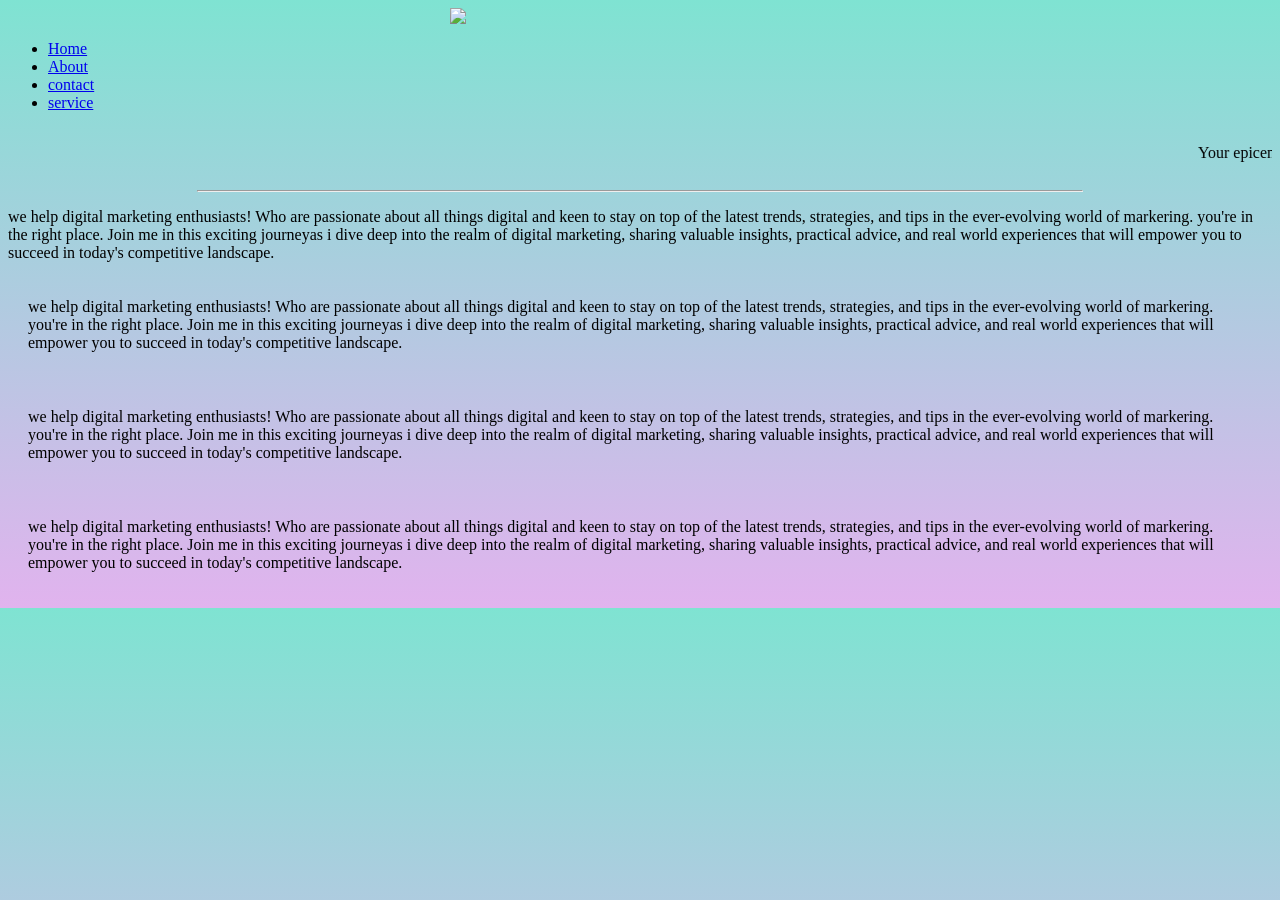
==== index.html @ f800e6cb "Add files via upload" ====
<!DOCTYPE html>
<html>
    <head> 
        <title> Index</title>
        <link rel="stylesheet" href="style.css">

        </head>

        <body style="background-image: linear-gradient(rgb(127, 227,210), rgb(225, 179, 238));">
         <img src="Elanhub.jpeg" style="width: 30%; margin-left: auto;margin-right: auto; display: block;">

            <ul>
                <li><a href="index.html"> Home</a></li>
                <li><a href="about.html"> About</a></li>
                <li><a href="contact.html"> contact</a></li>
                <li><a href="service.html"> service</a></li>
            </ul>
           
        <marquee> 
        <p> Your epicenter for news, opinion, entertainment and inspirational content</p>
        </marquee>
        <hr style="color: black;width: 70%;">
       
        <div>
        <p>
            we help digital marketing enthusiasts! Who are passionate about all things digital
            and keen to stay on top of the latest trends, strategies, and tips in the 
            ever-evolving world of markering. you're in the right place. Join me in this 
            exciting journeyas i dive deep into the realm of digital marketing, sharing
            valuable insights, practical advice, and real world experiences that will 
            empower you to succeed in today's competitive landscape. 
        </p>
        </div>
        <p style="padding: 20px;">
            we help digital marketing enthusiasts! Who are passionate about all things digital
            and keen to stay on top of the latest trends, strategies, and tips in the 
            ever-evolving world of markering. you're in the right place. Join me in this 
            exciting journeyas i dive deep into the realm of digital marketing, sharing
            valuable insights, practical advice, and real world experiences that will 
            empower you to succeed in today's competitive landscape. 
        </p>
        <p style="padding: 20px;">
            we help digital marketing enthusiasts! Who are passionate about all things digital
            and keen to stay on top of the latest trends, strategies, and tips in the 
            ever-evolving world of markering. you're in the right place. Join me in this 
            exciting journeyas i dive deep into the realm of digital marketing, sharing
            valuable insights, practical advice, and real world experiences that will 
            empower you to succeed in today's competitive landscape. 
        </p>
        <p style="padding: 20px;">
            we help digital marketing enthusiasts! Who are passionate about all things digital
            and keen to stay on top of the latest trends, strategies, and tips in the 
            ever-evolving world of markering. you're in the right place. Join me in this 
            exciting journeyas i dive deep into the realm of digital marketing, sharing
            valuable insights, practical advice, and real world experiences that will 
            empower you to succeed in today's competitive landscape. 
        </p>
        </body>
        
    </head>
</html>
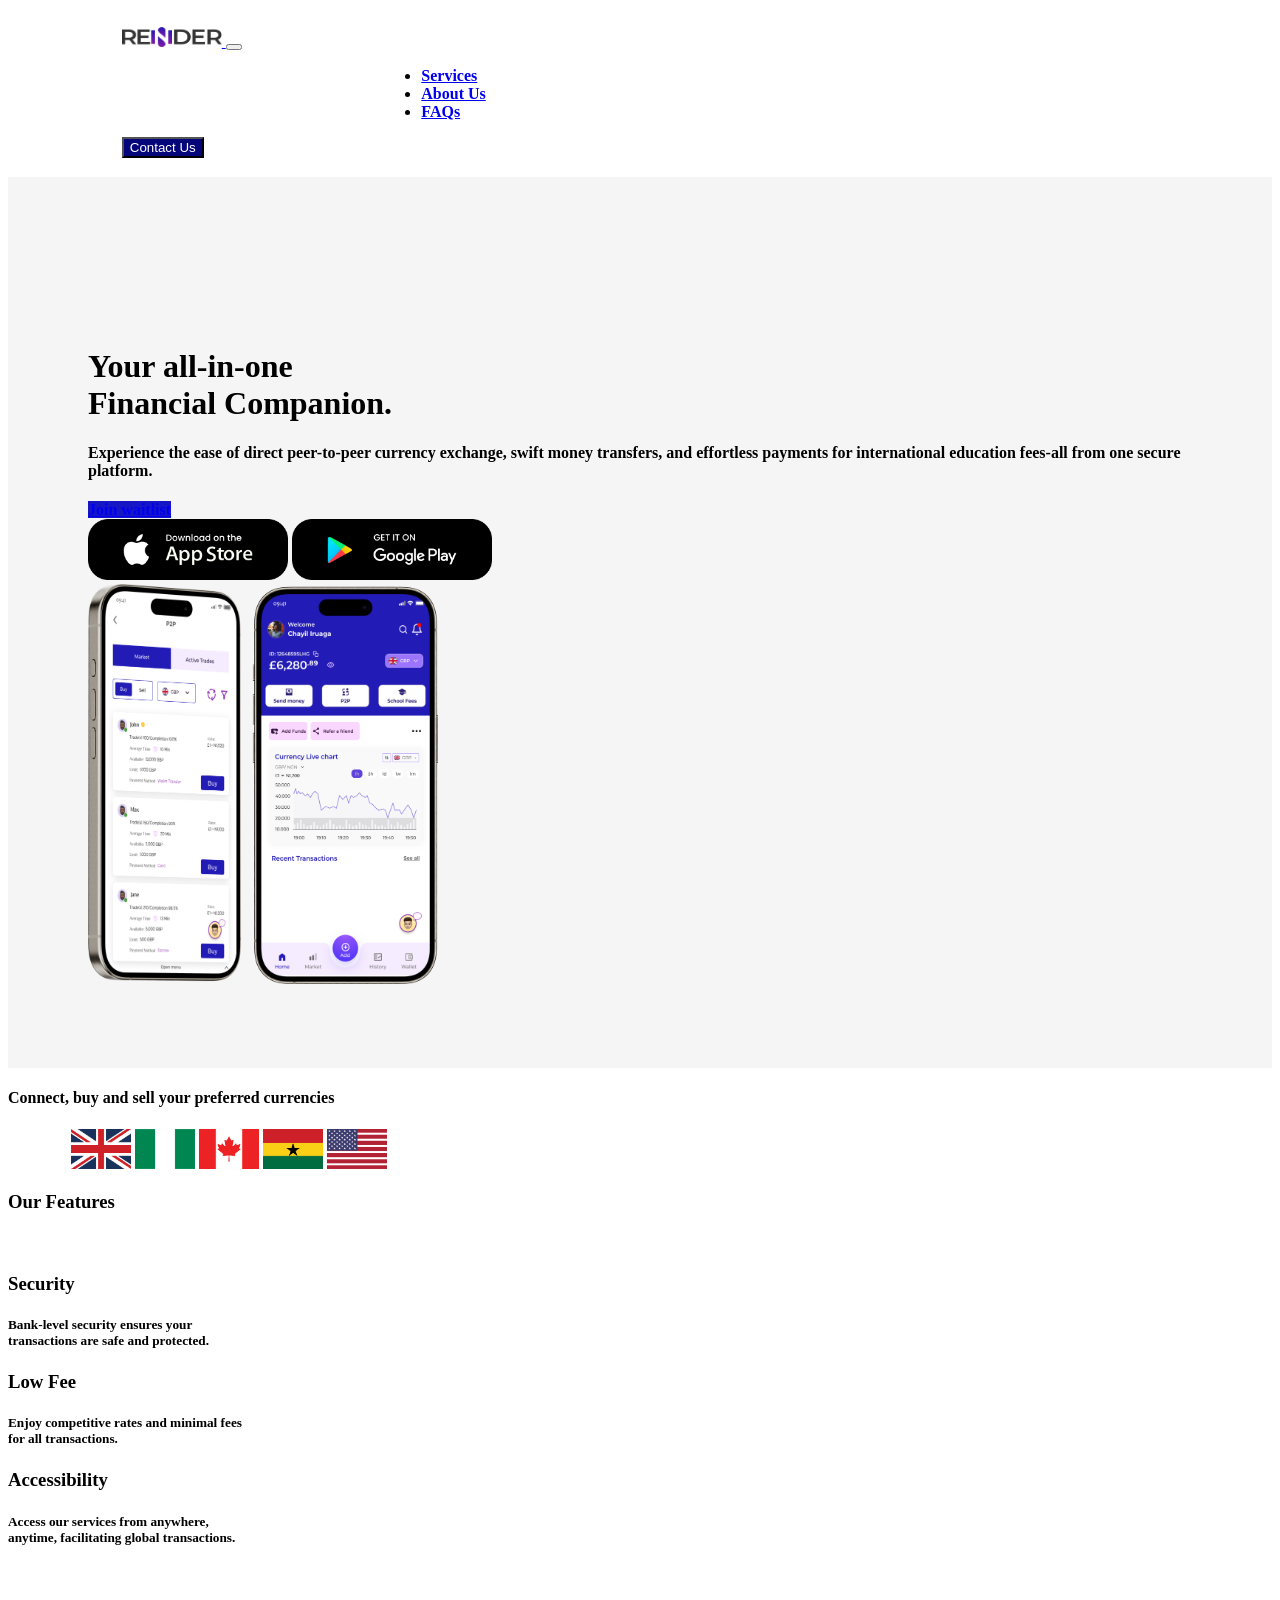
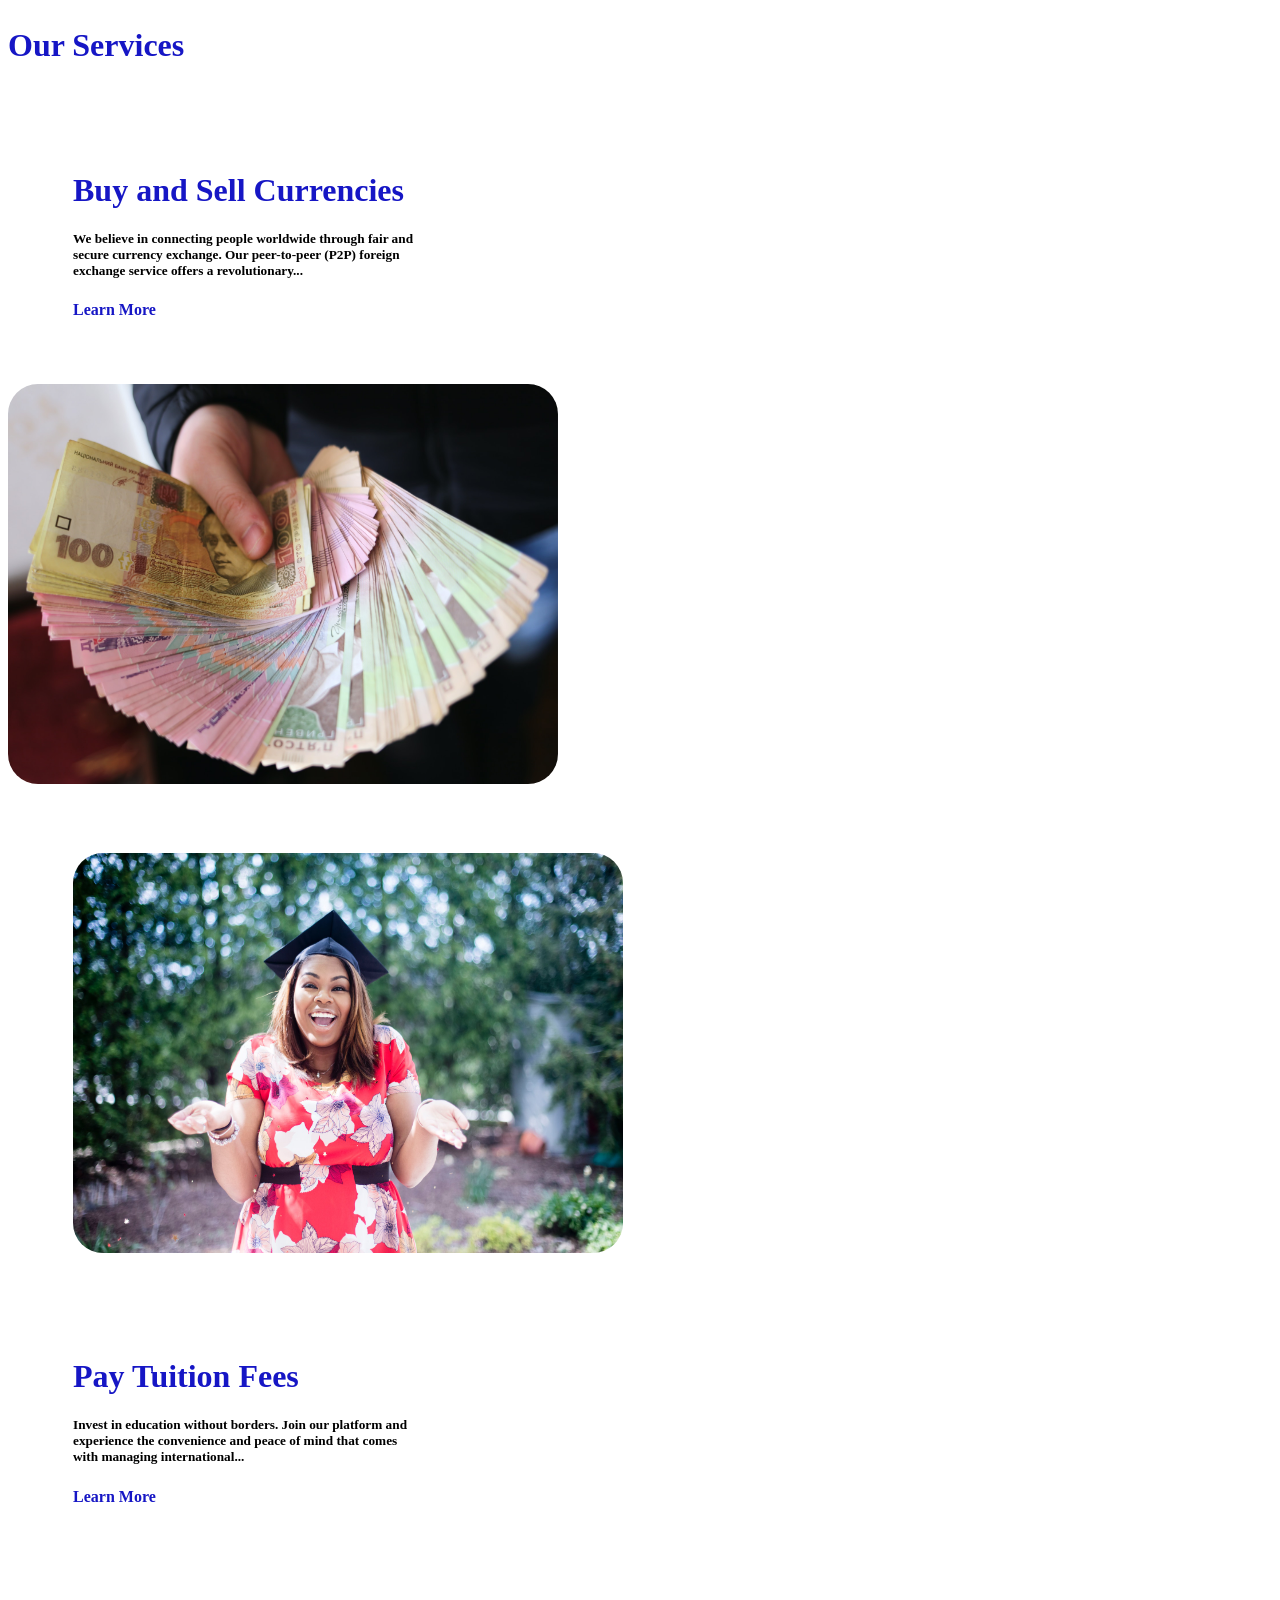
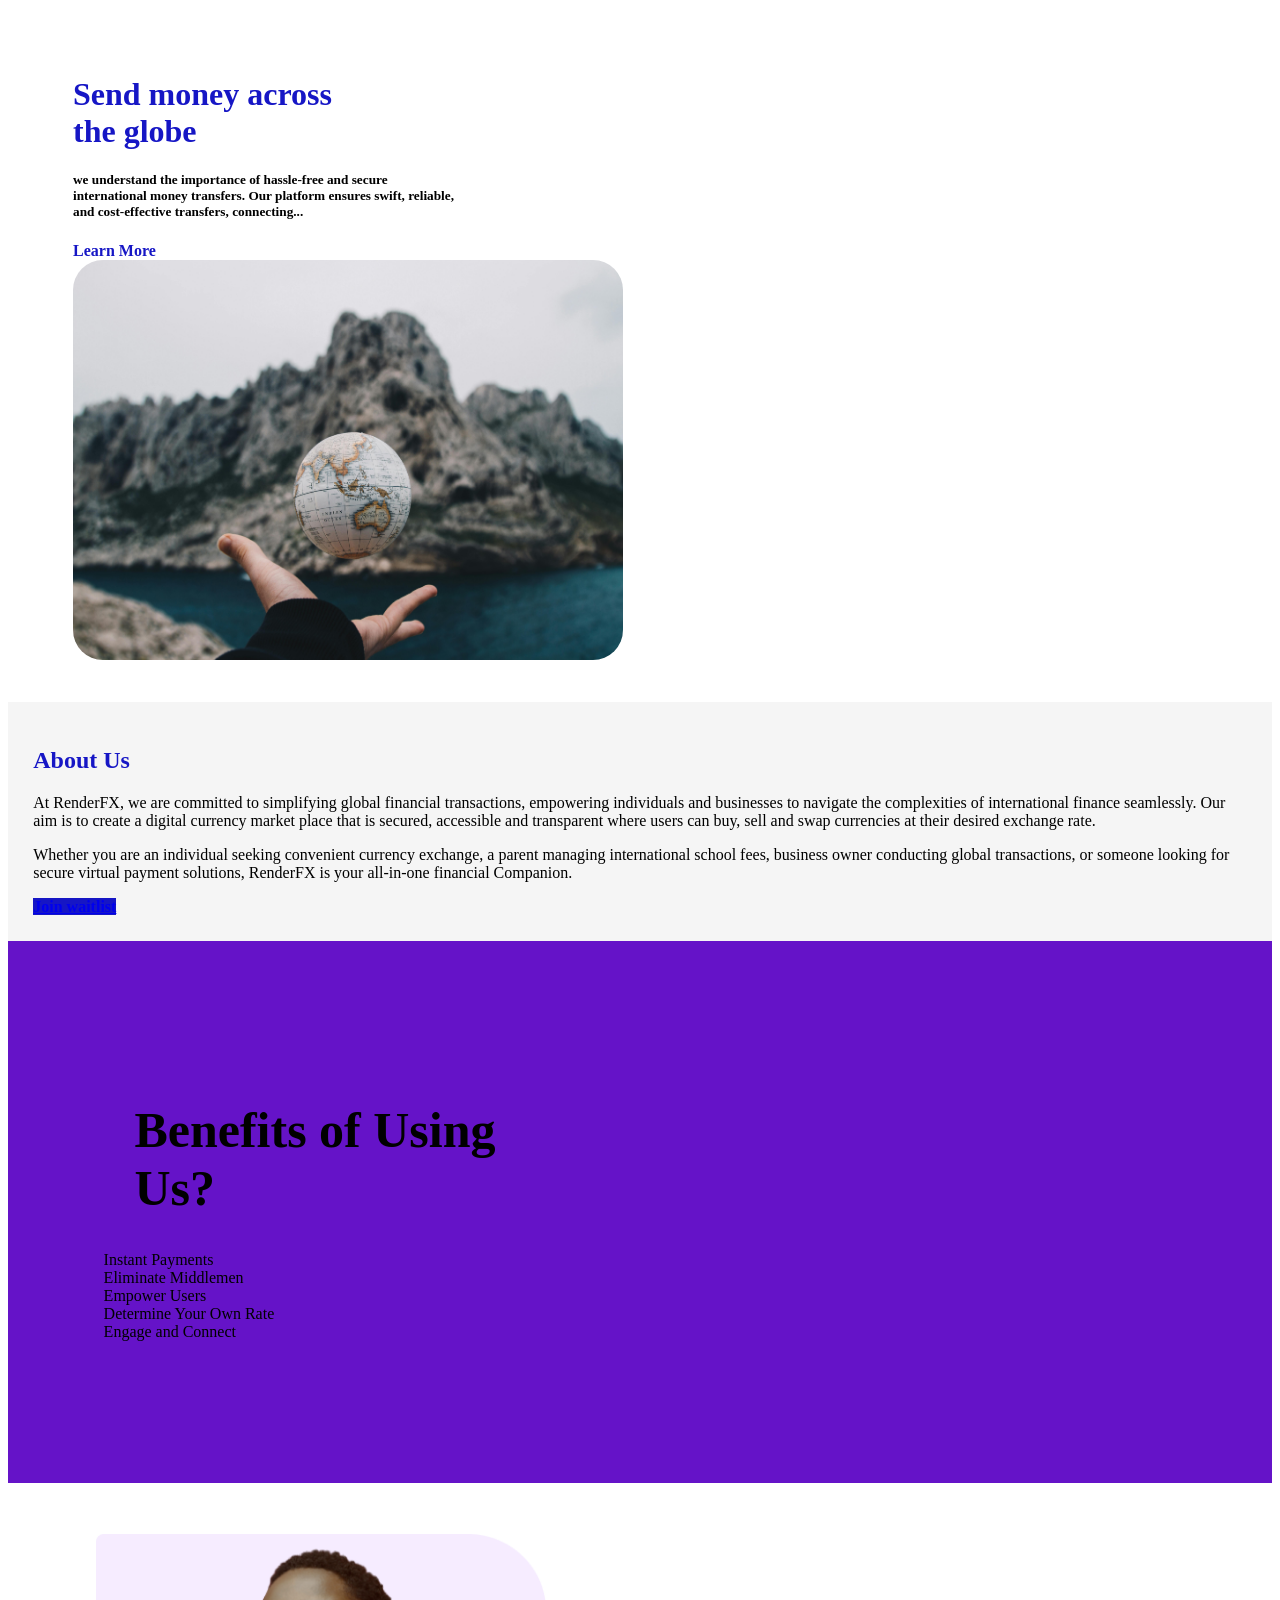
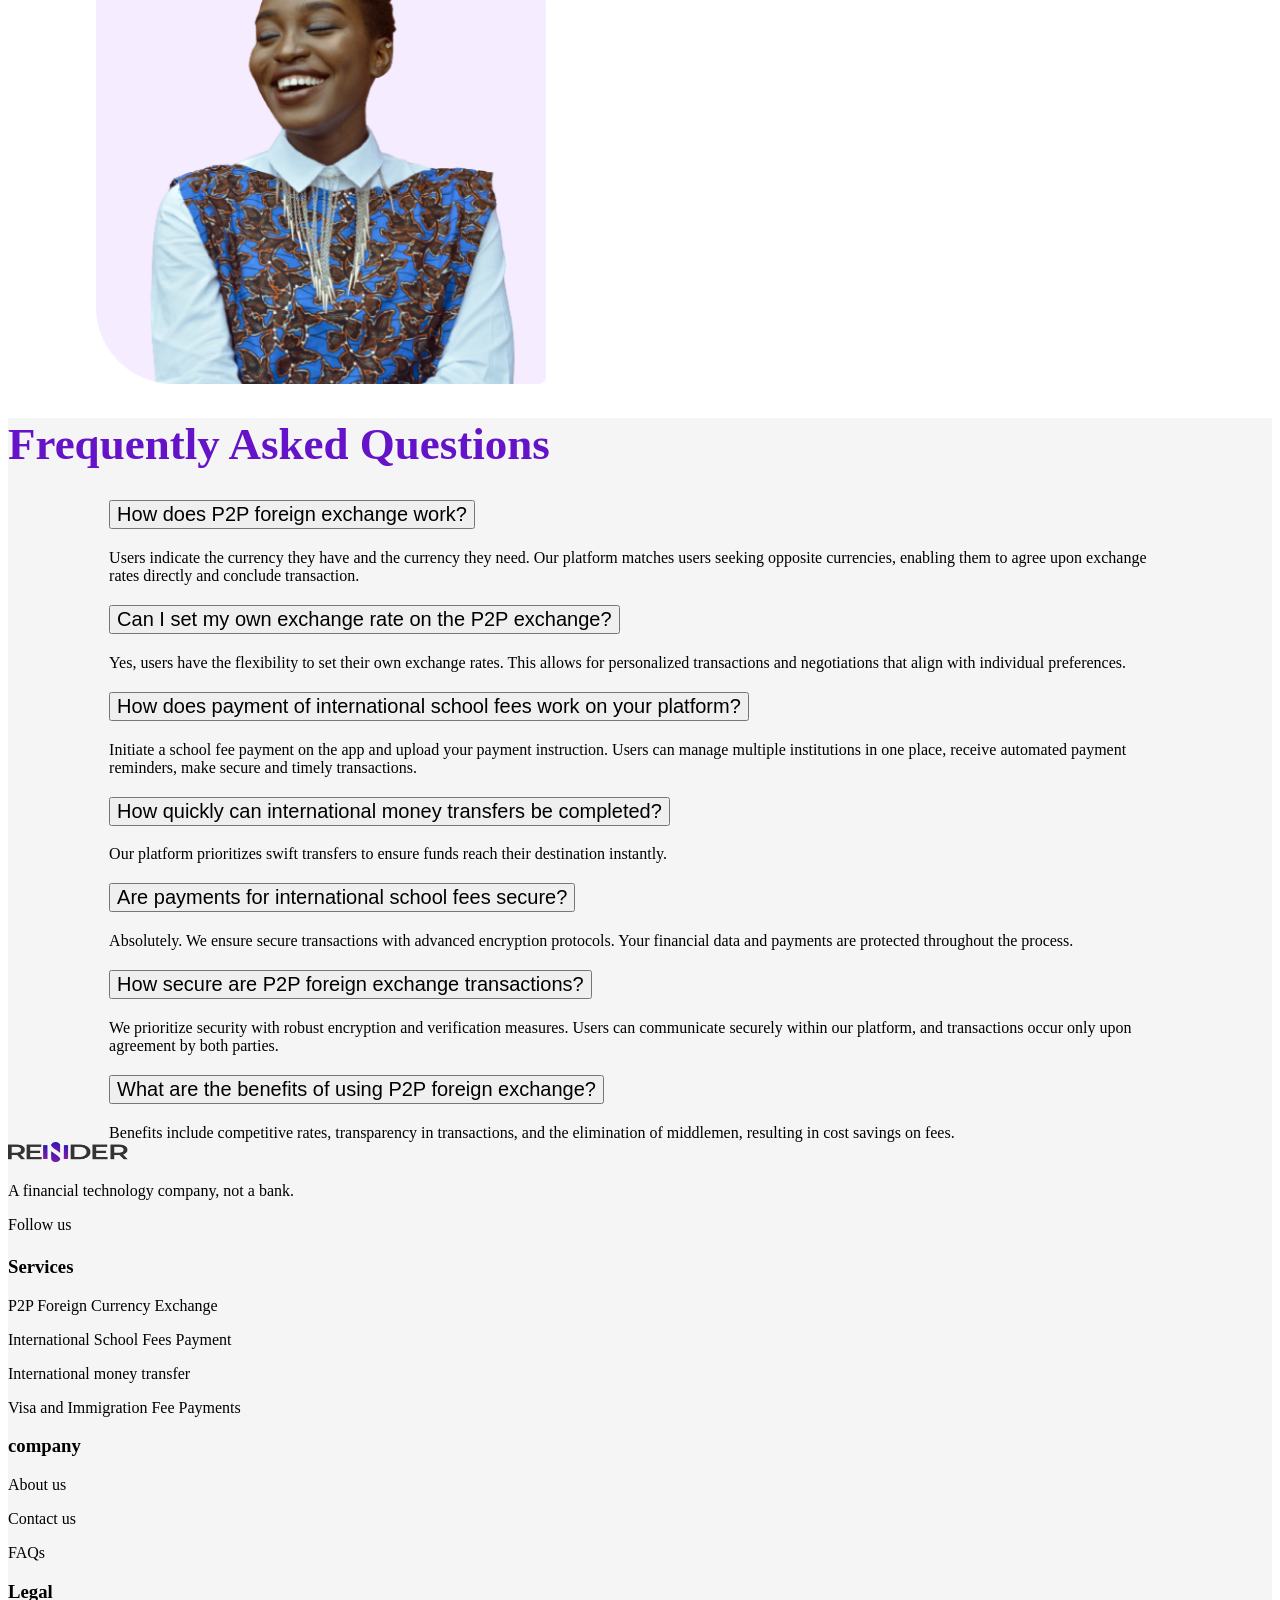
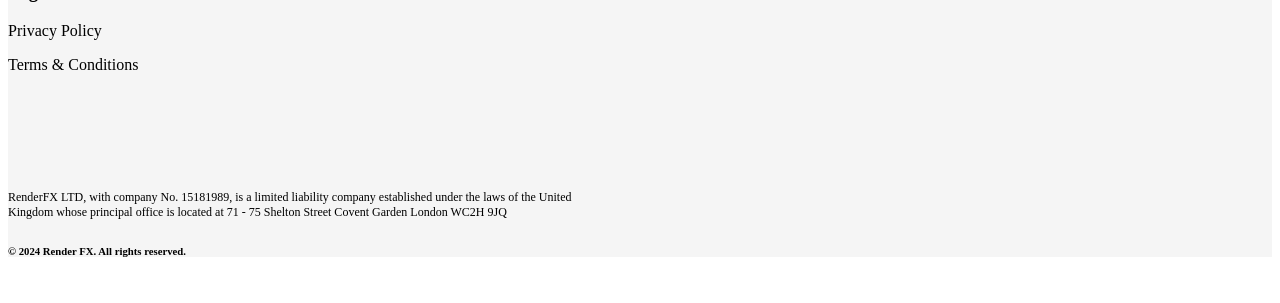
==== commit 8a73b088: "Add files via upload" ====
--- a/index.html
+++ b/index.html
@@ -1,61 +1,411 @@
 <!DOCTYPE html>
 <html>
-    <head> 
-        <title> Index</title>
-        <link rel="stylesheet" href="style.css">
-
-        </head>
-
-        <body style="background-image: linear-gradient(rgb(127, 227,210), rgb(225, 179, 238));">
-         <img src="Elanhub.jpeg" style="width: 30%; margin-left: auto;margin-right: auto; display: block;">
-
-            <ul>
-                <li><a href="index.html"> Home</a></li>
-                <li><a href="about.html"> About</a></li>
-                <li><a href="contact.html"> contact</a></li>
-                <li><a href="service.html"> service</a></li>
-            </ul>
+    <head>
+        <title>Render</title>
+        <meta charset="utf-8">
+        <meta name="viewport" content="width=device=width, initial-scale=1">
+        <link href="font/bootstrap-icons.min.css" rel="stylesheet">
+        <link href="css/bootstrap.min.css" rel="stylesheet">
+    </head>
+    <body class="bg-light">
+
+      <!--Navigation Bar starts here-->
+
+        <nav class="navbar navbar-expand-sm fixed-top bg-white" style="padding-left: 9%; padding-right: 12%; padding-top: 1.5%; padding-bottom: 1.5%;">
+            <div class="container-fluid">
+
+                <a class="navbar-brand" href="javascript:void(0)"><img src="Logo-header.png" alt="logo" width="100" height="20"> </a>
+
+                <button class="navbar-toggler" type="button" data-bs-toggle="collapse" data-bs-target="#navbarSupportedContent" aria-controls="navbarSupportedContent" aria-expanded="false" aria-label="Toggle navigation">
+                  <span class="navbar-toggler-icon"></span>
+                </button>
+                <div class="collapse navbar-collapse" id="navbarSupportedContent">
+
+                <ul class="navbar-nav me-auto mb-2 mb-lg-0" style="font-weight: 600; padding-left: 30%;">
+                  <li class="nav-item px-3">
+                    <a class="nav-link active" aria-current="page" href="#">Services</a>
+                  </li>
+                  <li class="nav-item px-3">
+                    <a class="nav-link" href="#">About Us</a>
+                  </li>
+                  <li class="nav-item px-3">
+                    <a class="nav-link" href="#">FAQs</a>
+                  </li>
+                </ul>
+                <button type="button" class="btn btn" style="background-color: rgb(6, 6, 123); color: white;">Contact Us</button>
+              </div>
+            </div>
+          </nav>
+
+    <!-- First Introduction container-->
+    <div class=" container-fluid mt-5" style="background-color: whitesmoke; padding: 80px; padding-top: 150px;"> 
+      <div class="row">
+         <div class="col-sm-7">
+           <h1 style="font-weight: bolder;" class="my-4 display-5" >Your all-in-one <br> Financial Companion.</h1>
+           <h4> Experience the ease of direct peer-to-peer currency exchange,
+                swift money transfers, and effortless payments for 
+                international education fees-all from one secure platform. </h4>
+                <a style="font-weight: bolder;background-color: rgb(22,22,197);" href="http://wa.link/nbb2h2" target="_blank" class="btn btn-primary btn-lg p-2 my-4"> Join waitlist</a><br>
+                <img src="appstore2024.png" width="200"> <img src="google_2024.png" width="200">
+          </div>
+
+            <div class="col-sm-5"> 
+                <img src="newhero.png" width="350" height="400" class="float-end">
+           </div>
+       </div>
+     </div>
+        
+        <!--second container-->
+          <div class="mt-5" style="background-color: white; padding-bottom: 1%;">
+            <div class="row">
+              <div class="col-sm-7 text-start">
+                <h4>Connect, buy and sell your preferred currencies</h4>
+             </div>
+
+            <div class="col-sm-5" style="padding-left: 5%;">
+                <img src="Britain.png" class="rounded mx-auto" width="60" > 
+                <img src="Nigeria.png" class="rounded mx-auto " width="60"> 
+                <img src="Canada.png" class="rounded mx-auto" width="60">
+                <img src="Ghana.png" class="rounded mx-auto" width="60">   
+                <img src="America.png" class="rounded mx-auto" width="60">
+            </div>
+
+            <!---Third container-->
+            <div class="row bg-primary my-2 text-white text-center" style="padding-bottom: 3%;">
+              <div class="col-sm-12">
+                <h3 class="my-4" style="padding-bottom: 3%;">Our Features </h3>
+             </div>
+                  <div class="col-sm-4 text-center">
+                    <h1><i class="bi bi-shield-check" style="font-size: 65px;"></i></h1>
+                    <h3 class="my-4"> Security</h3>
+                    <h5>Bank-level security ensures your <br>transactions are safe and protected.</h5>
+                  </div>
+                  <div class="col-sm-4 text-center">
+                    <h1><i class="bi bi-graph-down-arrow" style="font-size: 65px;"></i></h1>
+                    <h3 class="my-4"> Low Fee</h3>
+                    <h5>Enjoy competitive rates and minimal fees <br> for all transactions.</h5>
+                  </div>
+                  <div class="col-sm-4 text-center">
+                    <h1><i class="bi bi-globe" style="font-size: 65px;"></i></h1>
+                    <h3 class="my-4">Accessibility</h3>
+                    <h5>Access our services from anywhere,<br>anytime, facilitating global transactions.</h5>
+                  </div>
+            </div>
+
+            <!--Fourth container-->
+            <div class="container mt-5">
+              <div class="row">
+            <div class="text-primary my-4 text-center">
+              <div class="col-sm-12">
+              <h1 style="font-weight: bolder; color: rgb(22,22,197);" class="display-5"> Our Services</h1>
+              </div>
+            </div>
+           <div class="col-sm-6" style="padding: 65px;">
+            <h1 style="font-weight: bolder; color:  rgb(22,22,197);"class="my-4 display-5"> Buy and Sell Currencies</h1>
+            <h5 class="my-4">We believe in connecting people worldwide through fair and <br>secure currency exchange. Our peer-to-peer (P2P) foreign<br>exchange service offers a revolutionary...</h5>
+            <a href="#" style="text-decoration: none; font-weight: bolder; color: rgb(22,22,197);">Learn More</a>
+            </div>
+
+            <div class="col-sm-6">
+              <img src="Buy-and-sell-currency.jpg" class="rounded-20 mx-auto" width="550" height="400" style="border-radius: 30px;">
+            </div>
            
-        <marquee> 
-        <p> Your epicenter for news, opinion, entertainment and inspirational content</p>
-        </marquee>
-        <hr style="color: black;width: 70%;">
-       
-        <div>
-        <p>
-            we help digital marketing enthusiasts! Who are passionate about all things digital
-            and keen to stay on top of the latest trends, strategies, and tips in the 
-            ever-evolving world of markering. you're in the right place. Join me in this 
-            exciting journeyas i dive deep into the realm of digital marketing, sharing
-            valuable insights, practical advice, and real world experiences that will 
-            empower you to succeed in today's competitive landscape. 
-        </p>
-        </div>
-        <p style="padding: 20px;">
-            we help digital marketing enthusiasts! Who are passionate about all things digital
-            and keen to stay on top of the latest trends, strategies, and tips in the 
-            ever-evolving world of markering. you're in the right place. Join me in this 
-            exciting journeyas i dive deep into the realm of digital marketing, sharing
-            valuable insights, practical advice, and real world experiences that will 
-            empower you to succeed in today's competitive landscape. 
-        </p>
-        <p style="padding: 20px;">
-            we help digital marketing enthusiasts! Who are passionate about all things digital
-            and keen to stay on top of the latest trends, strategies, and tips in the 
-            ever-evolving world of markering. you're in the right place. Join me in this 
-            exciting journeyas i dive deep into the realm of digital marketing, sharing
-            valuable insights, practical advice, and real world experiences that will 
-            empower you to succeed in today's competitive landscape. 
-        </p>
-        <p style="padding: 20px;">
-            we help digital marketing enthusiasts! Who are passionate about all things digital
-            and keen to stay on top of the latest trends, strategies, and tips in the 
-            ever-evolving world of markering. you're in the right place. Join me in this 
-            exciting journeyas i dive deep into the realm of digital marketing, sharing
-            valuable insights, practical advice, and real world experiences that will 
-            empower you to succeed in today's competitive landscape. 
-        </p>
-        </body>
-        
-    </head>
-</html>+
+            <!--fifth container-->
+            <div class="container mt-5" style="padding: 65px";>
+              <div class="row">
+              <div class="col-sm-6">
+                <img src="Tuition-fee-2.jpg" class="rounded-20 mx-auto" width="550" height="400" style="border-radius: 30px;">
+              </div>
+
+              <div class="col-sm-6">
+                <h1 style="font-weight: bolder;  padding-top:7%; color: rgb(22,22,197);"class=" display-5"> Pay Tuition Fees</h1>
+                <h5 class="my-4">Invest in education without borders. Join our platform and<br>experience the convenience and peace of mind that comes<br>with managing international...</h5>
+                <a href="#" style="text-decoration: none; font-weight: bolder; color: rgb(22,22,197);">Learn More</a>
+                </div>
+              </div>
+            </div>
+
+              <!--Sixth container-->
+              <div class="container mt-5" style="padding-left: 65px; padding-bottom: 3%;">
+                <div class="row">
+              <div class="col-sm-6">
+                <h1 style="font-weight: bolder; padding-top: 7%; color: rgb(22,22,197);"class="display-5">Send money across <br>the globe</h1>
+                <h5 class="my-4">we understand the importance of hassle-free and secure<br>international money transfers. Our platform ensures swift, reliable,<br> and cost-effective transfers, connecting...</h5>
+                <a href="#" style="text-decoration: none; font-weight: bolder; color: rgb(22,22,197);">Learn More</a>
+                </div>
+                
+                <div class="col-sm-6">
+                  <img src="acrosstheglobe.jpg" class="rounded-20 mx-auto" width="550" height="400" style="border-radius: 30px;">
+                </div>
+              </div>
+            </div>
+              
+
+                <!--Seventh container-->
+                  <div class="container-fluid text-dark" style="background-color: whitesmoke; padding: 2%;">
+                    <div class="row">
+
+                      <div class="col-sm-12">
+                    <h2 style="color: rgb(22,22,197);font-weight: bold;" class="text-center">About Us</h2>
+                    <p class="my-4 px-5 fw-normal lead">At RenderFX, we are committed to simplifying global financial transactions, empowering individuals and businesses to navigate the complexities of international finance seamlessly. Our aim is to create a digital currency market place that is secured, accessible and transparent where users can buy, sell and swap currencies at their desired exchange rate.<p>
+
+                    <p class="my-4 px-5 fw-normal lead">Whether you are an individual seeking convenient currency exchange, a parent managing international school fees, business owner conducting global transactions, or someone looking for secure virtual payment solutions, RenderFX is your all-in-one financial Companion.<p>
+                     
+                      <div class="text-center my-4"> <a style="font-weight: bolder; background-color: rgb(22,22,197);" href="http://wa.link/nbb2h2" target="_blank" class="btn btn-primary btn-lg"> Join waitlist</a>
+                  </div>
+                </div>
+                </div>
+               </div>
+
+                <!--Eighth container-->
+                <div class="container-fluid mt-5">
+                  <div class="row">
+                    <div class="col-sm-6 text-white" style="background-color: #6513c8; padding: 10%;">
+                      <h1 style=" font-size: 50px; font-weight: bolder;" >Benefits of Using<br> Us?</h1>
+                      <ul class="lead" style="list-style: none; margin-left: -7%;">
+                        <l1 class="my-2"><i class="bi bi-check-circle mx-2"></i>Instant Payments</l1><br>
+                        <l1 class="my-2"><i class="bi bi-check-circle mx-2"></i>Eliminate Middlemen</l1><br>
+                        <l1 class="my-2"><i class="bi bi-check-circle mx-2"></i>Empower Users</l1><br>
+                        <l1 class="my-2"><i class="bi bi-check-circle mx-2"></i>Determine Your Own Rate</l1><br>
+                        <l1 class="my-2"><i class="bi bi-check-circle mx-2"></i>Engage and Connect</l1>
+                      </ul>
+                    </div>
+
+                    <div class="col-sm-6" style="padding-left: 7%; padding-right: 7%; padding-top: 4%;">
+                      <img src="benefits.png" height="450" width="450" class="float-end">
+                    </div>
+                </div>
+                
+                <!--Ninth container-->
+                <div class="container-fluid mt-5" style="background-color: whitesmoke;">
+                  <div class="row">
+                    <div class="col-sm-12">
+                      <h1 class="text-center my-4" style="color: #6513c8; font-size: 45px; font-weight: bold;">Frequently Asked Questions</h1>
+                     
+                      <div class="accordion" id="accordion" style="padding-left: 8%; padding-right: 8%;">
+                        <div class="accordion-item">
+                          <h2 class="accordion-header">
+                            <button class="accordion-button collapsed fw-bold" type="button" data-bs-toggle="collapse" data-bs-target="#collapseone" aria-expanded="false" aria-controls="collapseone" style="font-size: 20px;">
+                              How does P2P foreign exchange work?
+                            </button>
+                          </h2>
+                          <div id="collapseone" class="accordion-collapse collapse" data-bs-parent="#accordion">
+                            <div class="accordion-body lead">
+                              Users indicate the currency they have and the currency they need. Our platform matches users seeking opposite currencies, enabling them to agree upon exchange rates directly and conclude transaction.
+                            </div>
+                          </div>
+                        </div>
+                        <div class="accordion-item">
+                          <h2 class="accordion-header">
+                            <button class="accordion-button collapsed fw-bold" type="button" data-bs-toggle="collapse" data-bs-target="#collapseTwo" aria-expanded="false" aria-controls="collapseTwo" style="font-size: 20px;">
+                              Can I set my own exchange rate on the P2P exchange?
+                            </button>
+                          </h2>
+                          <div id="collapseTwo" class="accordion-collapse collapse" data-bs-parent="#accordion">
+                            <div class="accordion-body lead">
+                              Yes, users have the flexibility to set their own exchange rates. This allows for personalized transactions and negotiations that align with individual preferences.
+                            </div>
+                          </div>
+                        </div>
+                        <div class="accordion-item">
+                          <h2 class="accordion-header">
+                            <button class="accordion-button collapsed fw-bold" type="button" data-bs-toggle="collapse" data-bs-target="#collapseThree" aria-expanded="false" aria-controls="collapseThree" style="font-size: 20px;">
+                              How does payment of international school fees work on your platform?
+                            </button>
+                          </h2>
+                          <div id="collapseThree" class="accordion-collapse collapse" data-bs-parent="#accordion">
+                            <div class="accordion-body lead">
+                              Initiate a school fee payment on the app and upload your payment instruction. Users can manage multiple institutions in one place, receive automated payment reminders, make secure and timely transactions. 
+                          </div>
+                        </div>
+                      </div>
+                      <div class="accordion-item">
+                        <h2 class="accordion-header">
+                          <button class="accordion-button collapsed fw-bold" type="button" data-bs-toggle="collapse" data-bs-target="#collapsefour" aria-expanded="false" aria-controls="collapsefour" style="font-size: 20px;">
+                            How quickly can international money transfers be completed?
+                          </button>
+                        </h2>
+                        <div id="collapsefour" class="accordion-collapse collapse" data-bs-parent="#accordion">
+                          <div class="accordion-body lead">
+                            Our platform prioritizes swift transfers to ensure funds reach their destination instantly.
+                            </div>
+                          </div>
+                        </div>
+                        <div class="accordion-item">
+                          <h2 class="accordion-header">
+                            <button class="accordion-button collapsed fw-bold" type="button" data-bs-toggle="collapse" data-bs-target="#collapsefive" aria-expanded="false" aria-controls="collapsefive" style="font-size: 20px;">
+                              Are payments for international school fees secure?
+                            </button>
+                          </h2>
+                          <div id="collapsefive" class="accordion-collapse collapse" data-bs-parent="#accordion">
+                            <div class="accordion-body lead">
+                              Absolutely. We ensure secure transactions with advanced encryption protocols. Your financial data and payments are protected throughout the process.
+                              </div>
+                            </div>
+                          </div>
+                        <div class="accordion-item">
+                          <h2 class="accordion-header">
+                            <button class="accordion-button collapsed fw-bold" type="button" data-bs-toggle="collapse" data-bs-target="#collapsesix" aria-expanded="false" aria-controls="collapsesix" style="font-size: 20px;">
+                              How secure are P2P foreign exchange transactions?
+                            </button>
+                          </h2>
+                          <div id="collapsesix" class="accordion-collapse collapse" data-bs-parent="#accordion">
+                            <div class="accordion-body lead">
+                              We prioritize security with robust encryption and verification measures. Users can communicate securely within our platform, and transactions occur only upon agreement by both parties. 
+                            </div>
+                          </div>
+                        </div>
+                        <div class="accordion-item">
+                          <h2 class="accordion-header">
+                            <button class="accordion-button collapsed fw-bold" type="button" data-bs-toggle="collapse" data-bs-target="#collapseseven" aria-expanded="false" aria-controls="collapseseven" style="font-size: 20px;">
+                              What are the benefits of using P2P foreign exchange?
+                            </button>
+                          </h2>
+                          <div id="collapseseven" class="accordion-collapse collapse" data-bs-parent="#accordion">
+                            <div class="accordion-body lead">
+                              Benefits include competitive rates, transparency in transactions, and the elimination of middlemen, resulting in cost savings on fees.
+                          </div>
+                        </div>
+                      </div>
+                    </div>
+                  </div>
+                </div>
+
+                <!--Footer-->
+
+                <div class="container-fluid mt-5 bg-secondary py-5 px-5">
+                  <div class="row">
+
+                    <div class="col-sm-3">
+                      <img src="Logo-header.png" width="120" height="20">
+                      <p class="my-3 text-light">A financial technology company, not a bank.</p>
+                      <p class="my-2 text-light">Follow us</p>
+                      <h5 class="text-white"> <i class="bi bi-linkedin"></i> <i class="bi bi-instagram mx-2"></i> <i class="bi bi-facebook mx-2"></i> <i class="bi bi-twitter-x mx-2"></i></h5>
+                    </div>
+
+                    <div class="col-sm-3 text-white">
+                      <h3 class="fw-bold">Services</h3>
+                      <p>P2P Foreign Currency Exchange</p>
+                      <p>International School Fees Payment</p>
+                      <p>International money transfer</p>
+                      <p>Visa and Immigration Fee Payments</p>
+                    </div>
+
+                    <div class="col-sm-3 text-white">
+                      <h3 class="fw-bold">company</h3>
+                      <p>About us</p>
+                      <p>Contact us</p>
+                      <p>FAQs</p>
+                    </div>
+
+                    <div class="col-sm-3 text-white">
+                      <h3 class="fw-bold">Legal</h3>
+                      <p>Privacy Policy</p>
+                      <p>Terms & Conditions</p>
+                    </div>
+
+                    <div style="padding-top: 7%;" class="text-white">
+                      <p class="text-start" style="font-size: 75%;">RenderFX LTD, with company No. 15181989, is a limited liability company established under the laws of the United <br>Kingdom whose principal office is located at 71 - 75 Shelton Street Covent Garden London WC2H 9JQ</p> <h6 class="text-end">© 2024 Render FX. All rights reserved.</h6>
+                    </div>
+                  </div>
+                </div>
+                
+
+               
+
+
+
+
+
+
+
+
+
+
+
+
+
+
+
+
+
+
+
+
+
+
+
+
+
+
+
+
+
+
+
+
+
+
+
+
+
+
+
+
+
+
+
+
+
+
+
+
+
+
+
+
+
+
+
+
+
+
+
+
+
+
+
+
+
+
+
+
+
+
+
+
+
+
+
+
+
+
+
+
+
+
+
+
+
+
+
+
+
+
+
+
+
+ <script src="js/bootstrap.bundle.min.js"></script>
+  </body>
+</html>
